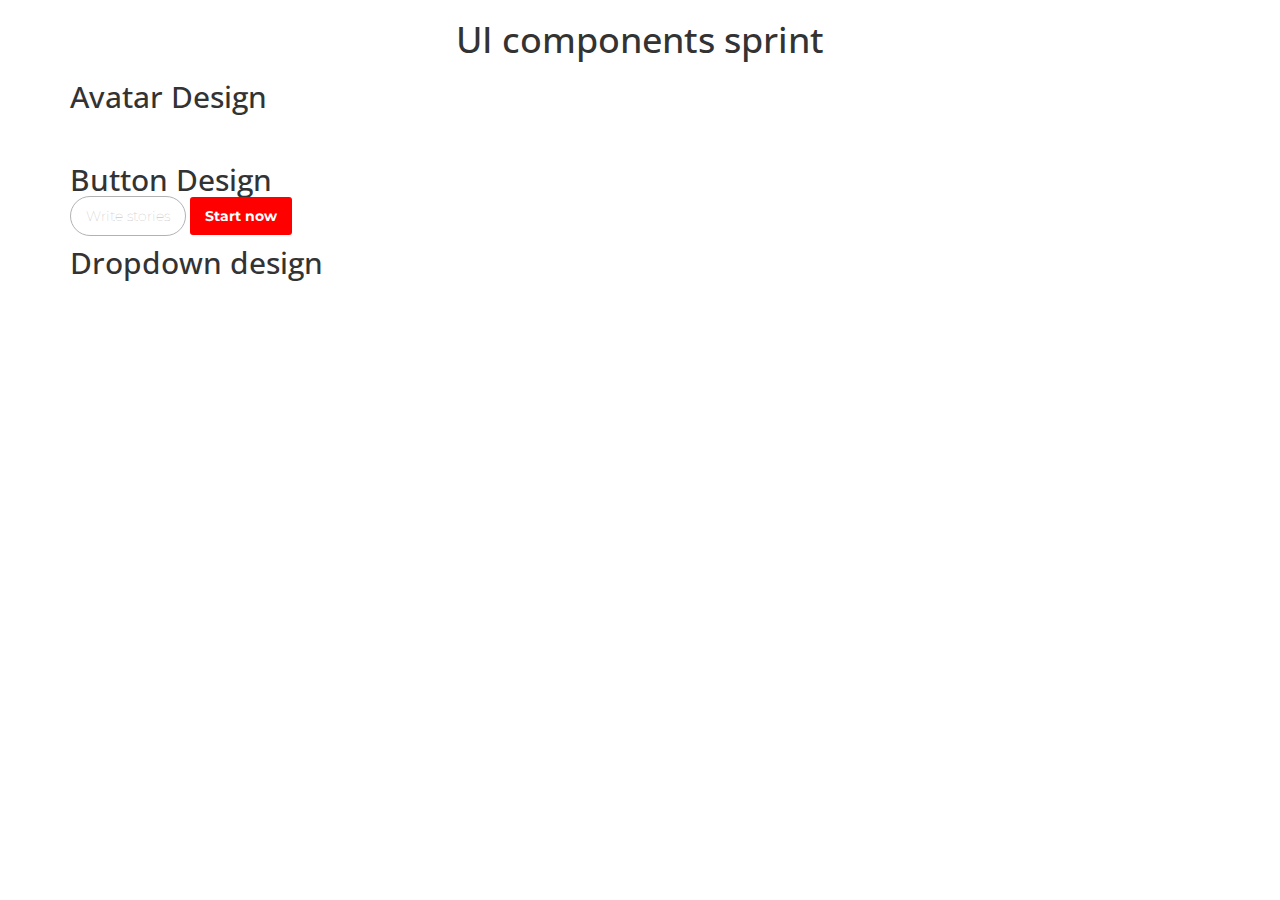
==== UI-components/index.html @ c3703db6 "web-components" ====
<!DOCTYPE html>
<html>
<head>
	<meta charset="utf-8">
    <meta http-equiv="X-UA-Compatible" content="IE=edge">
    <meta name="viewport" content="width=device-width, initial-scale=1">
    <title>UI components sprint</title>
    <link rel="stylesheet" href="https://maxcdn.bootstrapcdn.com/bootstrap/3.2.0/css/bootstrap.min.css">
    <link rel="stylesheet" href="https://maxcdn.bootstrapcdn.com/font-awesome/4.1.0/css/font-awesome.min.css">
    <link rel="stylesheet" href="css/style.css">
     <!-- HTML5 Shim and Respond.js IE8 support of HTML5 elements and media queries -->
    <!-- Leave those next 4 lines if you care about users using IE8 -->
    <!--[if lt IE 9]>
      <script src="https://oss.maxcdn.com/html5shiv/3.7.2/html5shiv.min.js"></script>
      <script src="https://oss.maxcdn.com/respond/1.4.2/respond.min.js"></script>
    <![endif]-->
	</head>
<body>

  <div class="container">
    <h1 class="text-center">UI components sprint</h1>

    <h2>Avatar Design</h2>
    <img src="http://placehold.it/50x50" alt="" class="avatar">
    <img src="http://placehold.it/50x50" alt="" class="avatar-small">


    <h2>Button Design</h2>
    <a href="#" class="btn-medium">Write stories</a>
    <a href="#" class="btn-twitter">Start now</a>

    <h2>Dropdown design</h2>
      <div class="dropdown">
        <img src="http://placehold.it/50x50" alt="" class="avatar dropdown-toggle" id="navbar-menu" data-toggle="dropdown">
        <ul class="dropdown-menu" aria-labelledby="navbar-menu">
          <li><a href="#">Profile</a></li>
          <li><a href="#">Dashboard</a></li>
          <li><a href="#">Log out</a></li>
        </ul>
    </div>


	



    <!-- Including Bootstrap JS (with its jQuery dependency) so that dynamic components work -->
    <script src="https://ajax.googleapis.com/ajax/libs/jquery/1.11.1/jquery.min.js"></script>
    <script src="https://maxcdn.bootstrapcdn.com/bootstrap/3.2.0/js/bootstrap.min.js"></script>
</body>
</html>
---- UI-components/css/style.css ----
/* Google Fonts */
@import url('https://fonts.googleapis.com/css2?family=Montserrat&family=Open+Sans:wght@300&display=swap');

/* --- Component Design --- */
@import url("components/avatar.css");
@import url("components/button.css");
@import url("components/dropdown.css");




/*---Fonts---*/
body {
	font-family:'Montserrat', 'sans-serif','Open Sans';

}

h1,h2,h3{
	font-family: 'Open Sans', sans-serif;
}
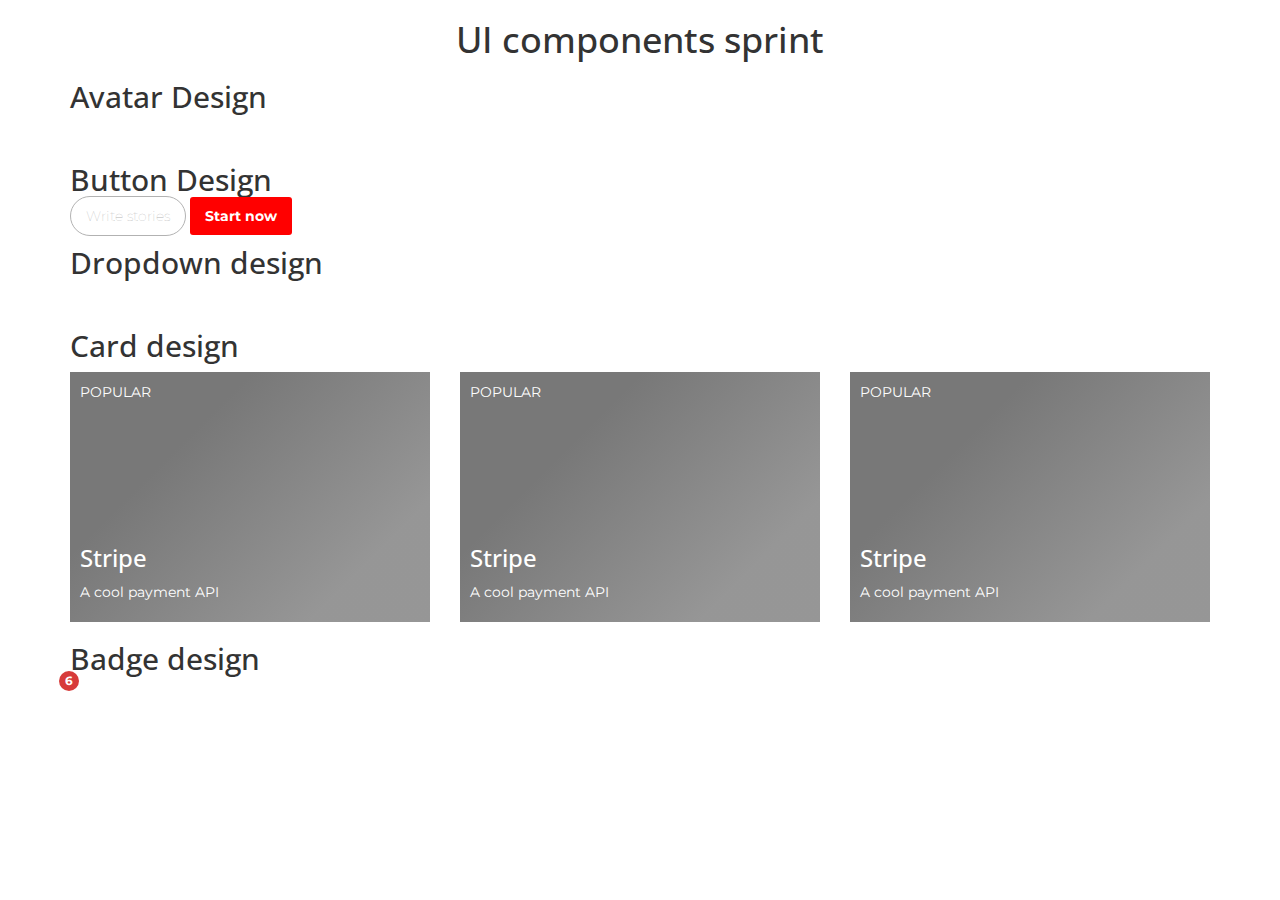
==== commit 5162b0c2: "Le-wagon practice" ====
--- a/UI-components/index.html
+++ b/UI-components/index.html
@@ -40,7 +40,45 @@
     </div>
 
 
-	
+      <h2>Card design</h2>
+      <div class="row">
+        <div class="col-xs-12 col-sm-4">
+          <div class="card">
+            <img src="http://placehold.it/50x50" alt="" class="avatar card-user">
+            <span class="card-category">POPULAR</span>
+            <div class="card-description">
+              <h3>Stripe</h3>
+              <p>A cool payment API</p>
+            </div>
+          </div>
+        </div>
+        <div class="col-xs-12 col-sm-4">
+          <div class="card">
+            <img src="http://placehold.it/50x50" alt="" class="avatar card-user">
+            <span class="card-category">POPULAR</span>
+            <div class="card-description">
+              <h3>Stripe</h3>
+              <p>A cool payment API</p>
+            </div>
+          </div>
+        </div>
+        <div class="col-xs-12 col-sm-4">
+          <div class="card">
+            <img src="http://placehold.it/50x50" alt="" class="avatar card-user">
+            <span class="card-category">POPULAR</span>
+            <div class="card-description">
+              <h3>Stripe</h3>
+              <p>A cool payment API</p>
+            </div>
+          </div>
+        </div>
+      </div>
+
+      <h2>Badge design</h2>
+      <img src="http://placehold.it/50x50" alt="" class="avatar">
+      <span class="badge">6</span>
+
+
 
 
 
--- a/UI-components/css/style.css
+++ b/UI-components/css/style.css
@@ -5,6 +5,8 @@
 @import url("components/avatar.css");
 @import url("components/button.css");
 @import url("components/dropdown.css");
+@import url("components/card.css");
+@import url("components/badge.css");
 
 
 
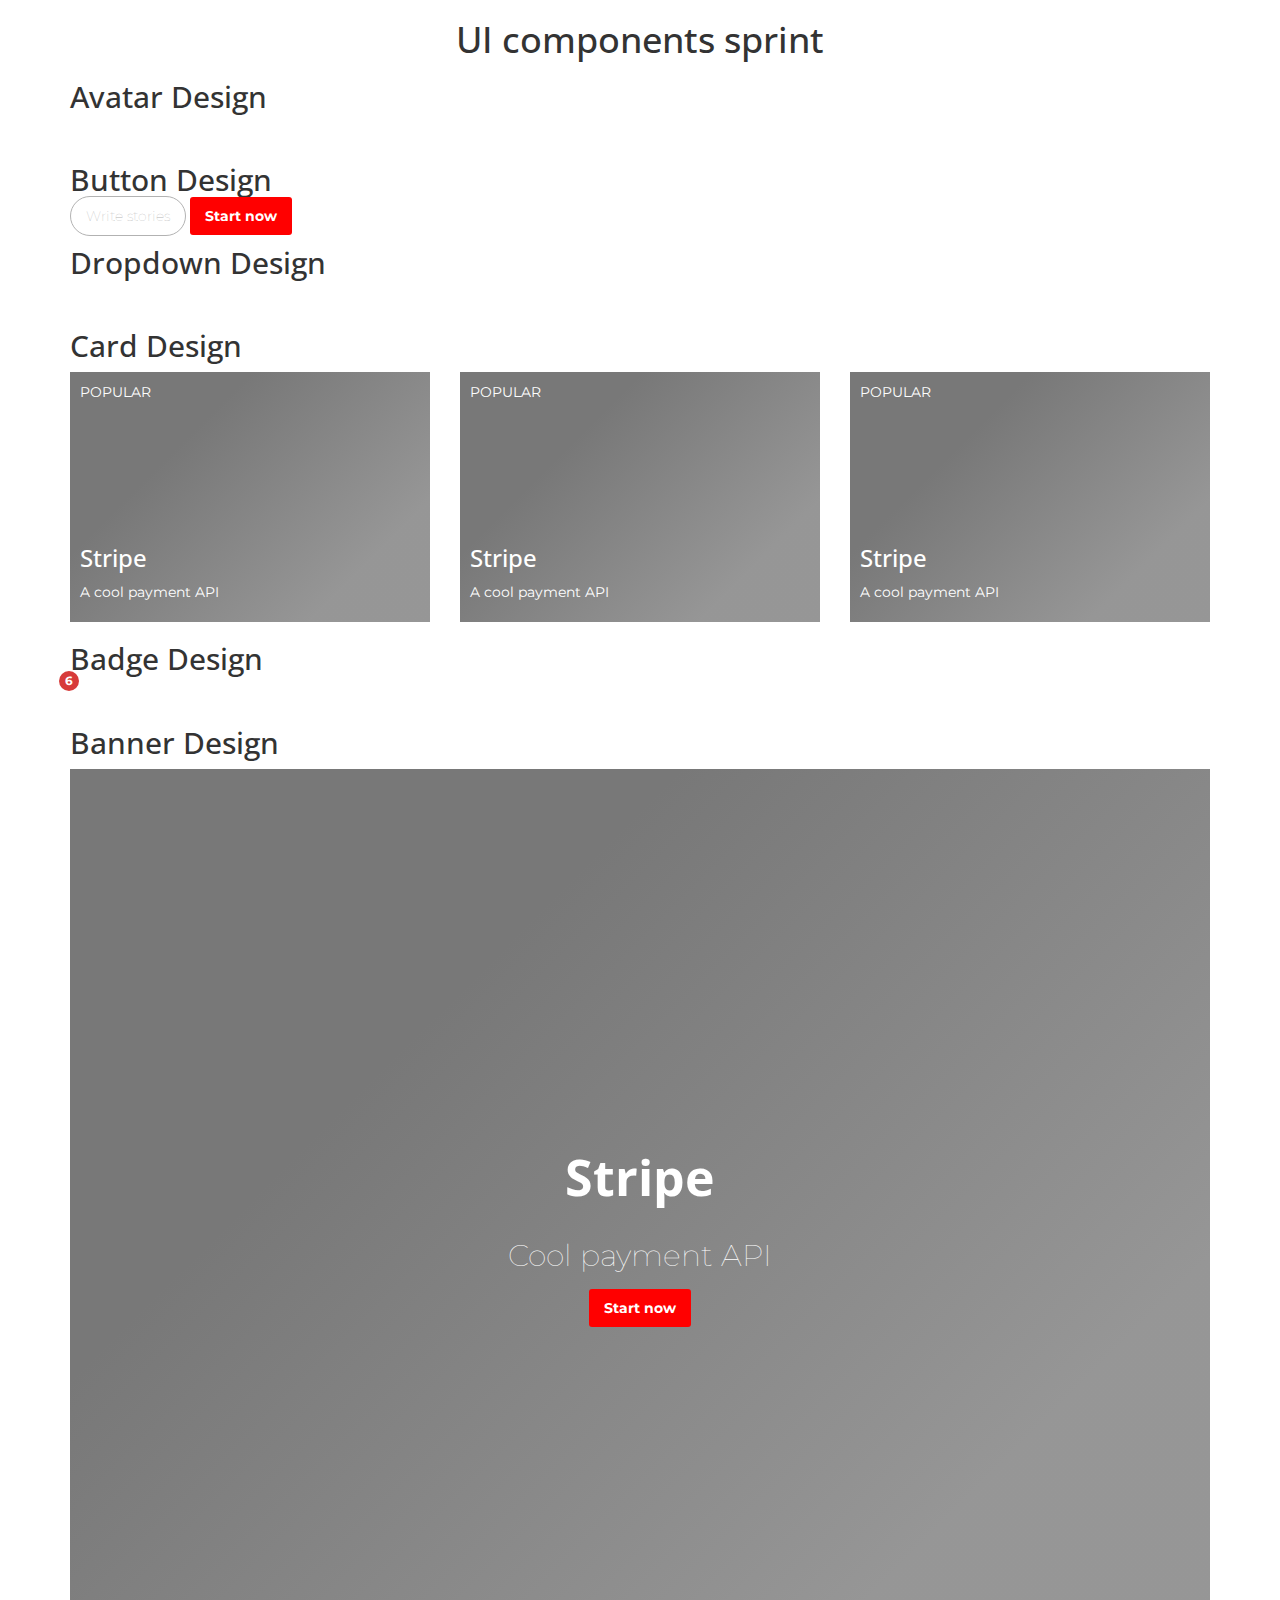
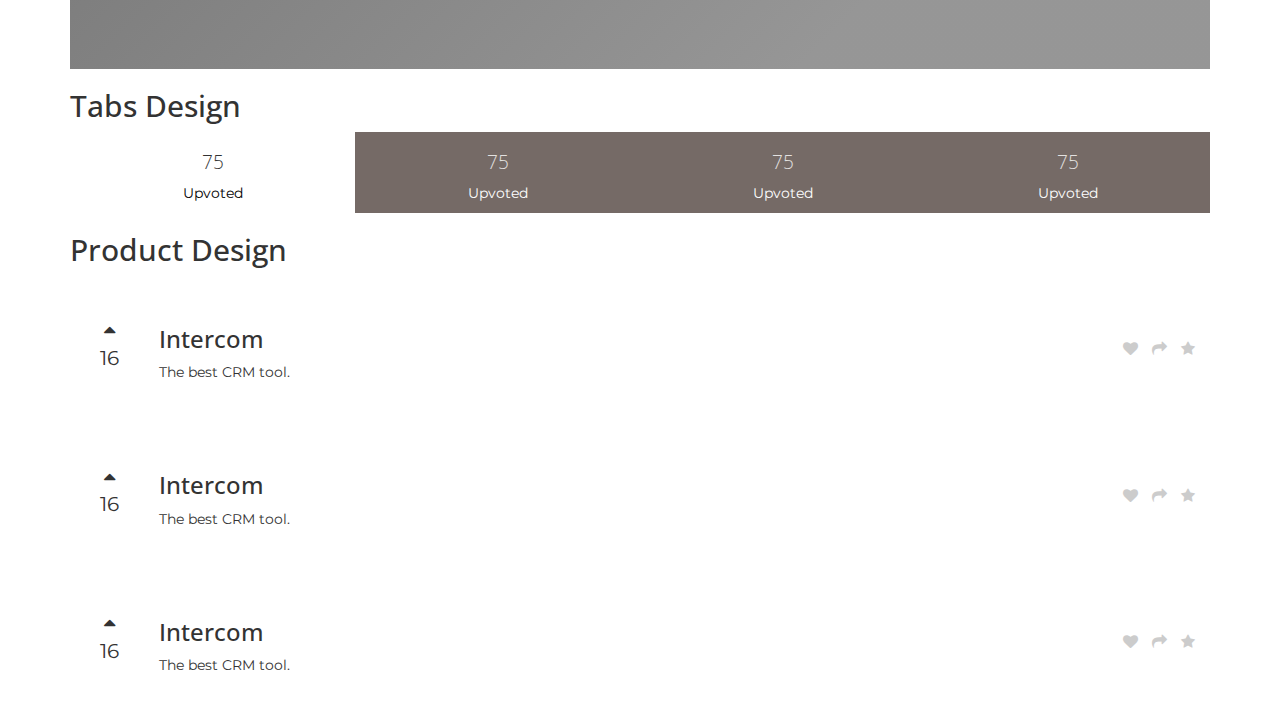
==== commit 2bccf628: "Le wagon practice" ====
--- a/UI-components/index.html
+++ b/UI-components/index.html
@@ -29,7 +29,7 @@
     <a href="#" class="btn-medium">Write stories</a>
     <a href="#" class="btn-twitter">Start now</a>
 
-    <h2>Dropdown design</h2>
+    <h2>Dropdown Design</h2>
       <div class="dropdown">
         <img src="http://placehold.it/50x50" alt="" class="avatar dropdown-toggle" id="navbar-menu" data-toggle="dropdown">
         <ul class="dropdown-menu" aria-labelledby="navbar-menu">
@@ -40,7 +40,7 @@
     </div>
 
 
-      <h2>Card design</h2>
+      <h2>Card Design</h2>
       <div class="row">
         <div class="col-xs-12 col-sm-4">
           <div class="card">
@@ -74,10 +74,107 @@
         </div>
       </div>
 
-      <h2>Badge design</h2>
+      <h2>Badge Design</h2>
       <img src="http://placehold.it/50x50" alt="" class="avatar">
       <span class="badge">6</span>
 
+      <h2>Banner Design</h2>
+      <div class="banner">
+        <div class="banner-content">
+          <h1>Stripe</h1>
+          <p>Cool payment API</p>
+          <a href="#" class="btn-twitter">Start now</a>
+        </div>
+      </div>
+
+      <h2>Tabs Design</h2>
+      <div class="tabs">
+        <div class="tabs-item active">
+          <h3>75</h3>
+          <p>Upvoted</p>
+        </div>
+        <div class="tabs-item">
+          <h3>75</h3>
+          <p>Upvoted</p>
+        </div>
+        <div class="tabs-item">
+          <h3>75</h3>
+          <p>Upvoted</p>
+        </div>
+         <div class="tabs-item">
+          <h3>75</h3>
+          <p>Upvoted</p>
+        </div>
+
+      </div>
+
+      <h2>Product Design</h2>
+      <ul class="list-unstyled">
+        <li class="product">
+
+          <div class="product-upvote text-center">
+            <i class="fa fa-caret-up"></i>
+            <p>16</p>
+          </div>
+
+          <img src="http://unsplash.it/200/120/?random" alt="" class="product-image img-rounded">
+
+          <div class="product-description">
+            <h3>Intercom</h3>
+            <p>The best CRM tool.</p>
+          </div>
+
+          <ul class="list-inline product-controls">
+            <li><a href=""><i class="fa fa-heart"></i></a></li>
+            <li><a href=""><i class="fa fa-share"></i></a></li>
+            <li><a href=""><i class="fa fa-star"></i></a></li>
+          </ul>
+        </li>
+        <li class="product">
+
+          <div class="product-upvote text-center">
+            <i class="fa fa-caret-up"></i>
+            <p>16</p>
+          </div>
+
+          <img src="http://unsplash.it/200/120/?random" alt="" class="product-image img-rounded">
+
+          <div class="product-description">
+            <h3>Intercom</h3>
+            <p>The best CRM tool.</p>
+          </div>
+
+          <ul class="list-inline product-controls">
+            <li><a href=""><i class="fa fa-heart"></i></a></li>
+            <li><a href=""><i class="fa fa-share"></i></a></li>
+            <li><a href=""><i class="fa fa-star"></i></a></li>
+          </ul>
+        </li>
+        <li class="product">
+
+          <div class="product-upvote text-center">
+            <i class="fa fa-caret-up"></i>
+            <p>16</p>
+          </div>
+
+          <img src="http://unsplash.it/200/120/?random" alt="" class="product-image img-rounded">
+
+          <div class="product-description">
+            <h3>Intercom</h3>
+            <p>The best CRM tool.</p>
+          </div>
+
+          <ul class="list-inline product-controls">
+            <li><a href=""><i class="fa fa-heart"></i></a></li>
+            <li><a href=""><i class="fa fa-share"></i></a></li>
+            <li><a href=""><i class="fa fa-star"></i></a></li>
+          </ul>
+        </li>
+      </ul>
+
+
+
+    </div>
 
 
 
--- a/UI-components/css/style.css
+++ b/UI-components/css/style.css
@@ -7,6 +7,9 @@
 @import url("components/dropdown.css");
 @import url("components/card.css");
 @import url("components/badge.css");
+@import url("components/banner.css");
+@import url("components/tabs.css");
+@import url("components/product.css");
 
 
 
